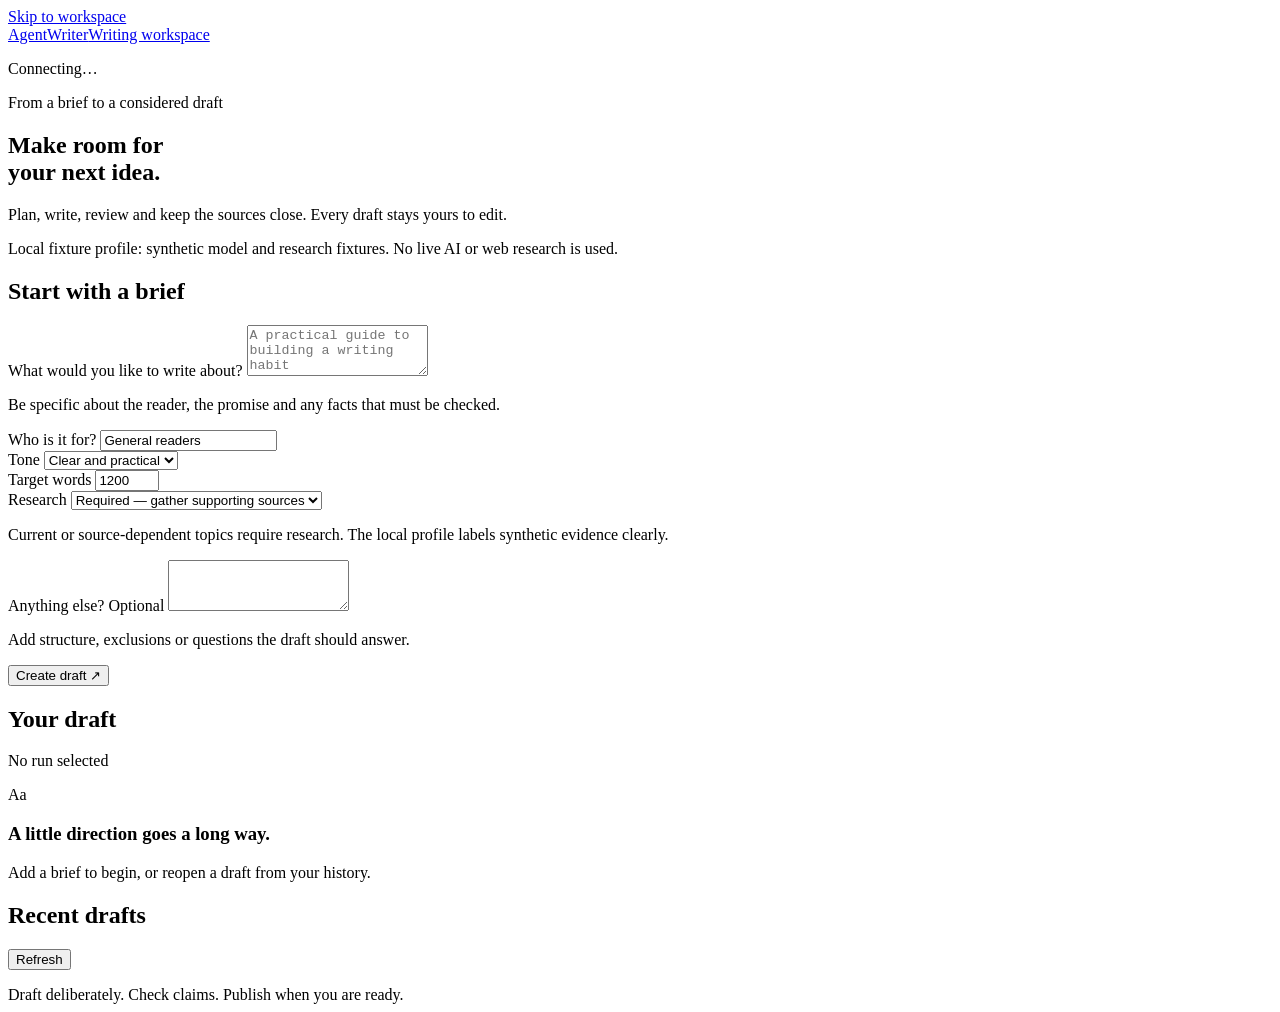
==== src/agentwriter/web/index.html @ d8dcf117 "Complete browser acceptance and container lifecycle" ====
<!doctype html>
<html lang="en">
<head>
  <meta charset="utf-8">
  <meta name="viewport" content="width=device-width,initial-scale=1">
  <meta name="color-scheme" content="light">
  <meta name="description" content="AgentWriter turns a brief into a source-aware draft with durable progress, transparent evidence and human review.">
  <title>AgentWriter — your writing workspace</title>
  <link rel="stylesheet" href="/assets/styles.css">
  <script type="module" src="/assets/app.js"></script>
</head>
<body>
  <a class="skip" href="#main">Skip to workspace</a>
  <header>
    <a class="brand" href="/">AgentWriter<span>Writing workspace</span></a>
    <p id="connection" class="label" role="status" aria-live="polite">Connecting…</p>
  </header>
  <main id="main" tabindex="-1">
    <section class="intro" aria-labelledby="page-title">
      <p class="eyebrow">From a brief to a considered draft</p>
      <h1 id="page-title">Make room for<br>your next idea.</h1>
      <p>Plan, write, review and keep the sources close. Every draft stays yours to edit.</p>
    </section>
    <p id="notice" class="notice">Local fixture profile: synthetic model and research fixtures. No live AI or web research is used.</p>
    <p id="error" class="error" role="alert" tabindex="-1" hidden></p>
    <p id="live" class="visually-hidden" role="status" aria-live="polite"></p>

    <div class="workspace">
      <section class="brief panel" aria-labelledby="brief-title">
        <h2 id="brief-title">Start with a brief</h2>
        <form id="brief-form" novalidate>
          <div class="field">
            <label for="topic">What would you like to write about?</label>
            <textarea id="topic" name="topic" required maxlength="500" rows="3" aria-describedby="topic-help" placeholder="A practical guide to building a writing habit"></textarea>
            <p id="topic-help" class="help">Be specific about the reader, the promise and any facts that must be checked.</p>
          </div>
          <div class="field">
            <label for="audience">Who is it for?</label>
            <input id="audience" name="audience" maxlength="240" value="General readers" required autocomplete="off">
          </div>
          <div class="fields">
            <div class="field">
              <label for="tone">Tone</label>
              <select id="tone" name="tone">
                <option value="clear">Clear and practical</option>
                <option value="conversational">Conversational</option>
                <option value="formal">Formal</option>
              </select>
            </div>
            <div class="field">
              <label for="target_words">Target words</label>
              <input id="target_words" name="target_words" type="number" min="500" max="3000" step="100" value="1200" required inputmode="numeric">
            </div>
          </div>
          <div class="field">
            <label for="research_mode">Research</label>
            <select id="research_mode" name="research_mode" aria-describedby="research-help">
              <option value="required">Required — gather supporting sources</option>
              <option value="auto">Automatic — follow the brief</option>
              <option value="off">Off — creative or general drafts only</option>
            </select>
            <p id="research-help" class="help">Current or source-dependent topics require research. The local profile labels synthetic evidence clearly.</p>
            <p id="research-warning" class="field-warning" role="status" aria-live="polite" hidden></p>
          </div>
          <div class="field">
            <label for="instructions">Anything else? <span class="muted">Optional</span></label>
            <textarea id="instructions" name="instructions" rows="3" maxlength="4000" aria-describedby="instructions-help"></textarea>
            <p id="instructions-help" class="help">Add structure, exclusions or questions the draft should answer.</p>
          </div>
          <button id="submit" type="submit">Create draft <span aria-hidden="true">↗</span></button>
        </form>
      </section>

      <section class="draft panel" aria-labelledby="draft-title">
        <div class="section-head">
          <h2 id="draft-title" tabindex="-1">Your draft</h2>
          <p id="state" class="label">No run selected</p>
        </div>
        <div id="empty" class="empty">
          <span aria-hidden="true">Aa</span>
          <h3>A little direction goes a long way.</h3>
          <p>Add a brief to begin, or reopen a draft from your history.</p>
        </div>
        <div id="run-view" hidden>
          <p id="progress" class="progress" role="status" aria-live="polite"></p>
          <p id="run-note" class="help">Your run continues even if you close this page. Reopen it from Recent drafts.</p>
          <div class="actions">
            <button id="cancel" type="button" class="secondary">Cancel run</button>
            <button id="delete" type="button" class="secondary danger">Delete run</button>
          </div>

          <section id="limitations-panel" aria-labelledby="limitations-title" hidden>
            <h3 id="limitations-title">Research limitations</h3>
            <ul id="limitations" class="warnings"></ul>
          </section>

          <section id="review-panel" aria-labelledby="review-title" hidden>
            <h3 id="review-title">Review</h3>
            <p id="review-status" class="notice" tabindex="-1"></p>
            <ul id="issues" class="issues"></ul>
            <h4>Claim support</h4>
            <p class="help">These are deterministic support signals, not a truth verdict. Check the cited evidence before publishing.</p>
            <ul id="claims" class="claims"></ul>
          </section>

          <div id="article-view" hidden>
            <div class="tabs" role="tablist" aria-label="Article view">
              <button id="preview-tab" type="button" role="tab" class="secondary" aria-selected="true" aria-controls="preview-panel" tabindex="0">Preview</button>
              <button id="edit-tab" type="button" role="tab" class="secondary" aria-selected="false" aria-controls="edit-panel" tabindex="-1">Edit Markdown</button>
            </div>
            <div id="preview-panel" role="tabpanel" aria-labelledby="preview-tab">
              <article id="preview" class="article" aria-label="Rendered article preview"></article>
            </div>
            <div id="edit-panel" role="tabpanel" aria-labelledby="edit-tab" hidden>
              <label for="editor" id="editor-label">Article Markdown</label>
              <textarea id="editor" rows="22" maxlength="200000" spellcheck="true" aria-describedby="editor-help"></textarea>
              <p id="editor-help" class="help">Markdown is stored as written. Raw HTML and unsafe links are not rendered.</p>
              <p id="editor-count" class="help" aria-live="polite"></p>
            </div>
            <div id="conflict" class="conflict" role="alert" hidden>
              <p id="conflict-message"></p>
              <div class="actions">
                <button id="conflict-reload" type="button" class="secondary">Reload latest draft</button>
                <button id="conflict-save" type="button">Save my text on the latest draft</button>
                <button id="conflict-copy" type="button" class="secondary">Copy my text</button>
              </div>
            </div>
            <div class="actions">
              <button id="save" type="button" hidden>Save new revision</button>
              <a id="download" class="button secondary" download>Download Markdown</a>
            </div>
            <div class="revision-row">
              <label for="revision">Revision</label>
              <select id="revision"></select>
              <p id="hash" class="hash"></p>
            </div>
            <p class="help">Downloads are immutable. Human edits are marked unassessed and never inherit an earlier approval.</p>
          </div>

          <details id="evidence">
            <summary>Sources and evidence</summary>
            <ul id="sources"></ul>
          </details>
        </div>
      </section>
    </div>

    <section class="history panel" aria-labelledby="history-title">
      <div class="section-head">
        <h2 id="history-title">Recent drafts</h2>
        <button id="refresh" class="secondary" type="button">Refresh</button>
      </div>
      <ul id="history"></ul>
      <button id="more" type="button" class="secondary" hidden>Load more</button>
    </section>
  </main>
  <footer>Draft deliberately. Check claims. Publish when you are ready.</footer>
</body>
</html>
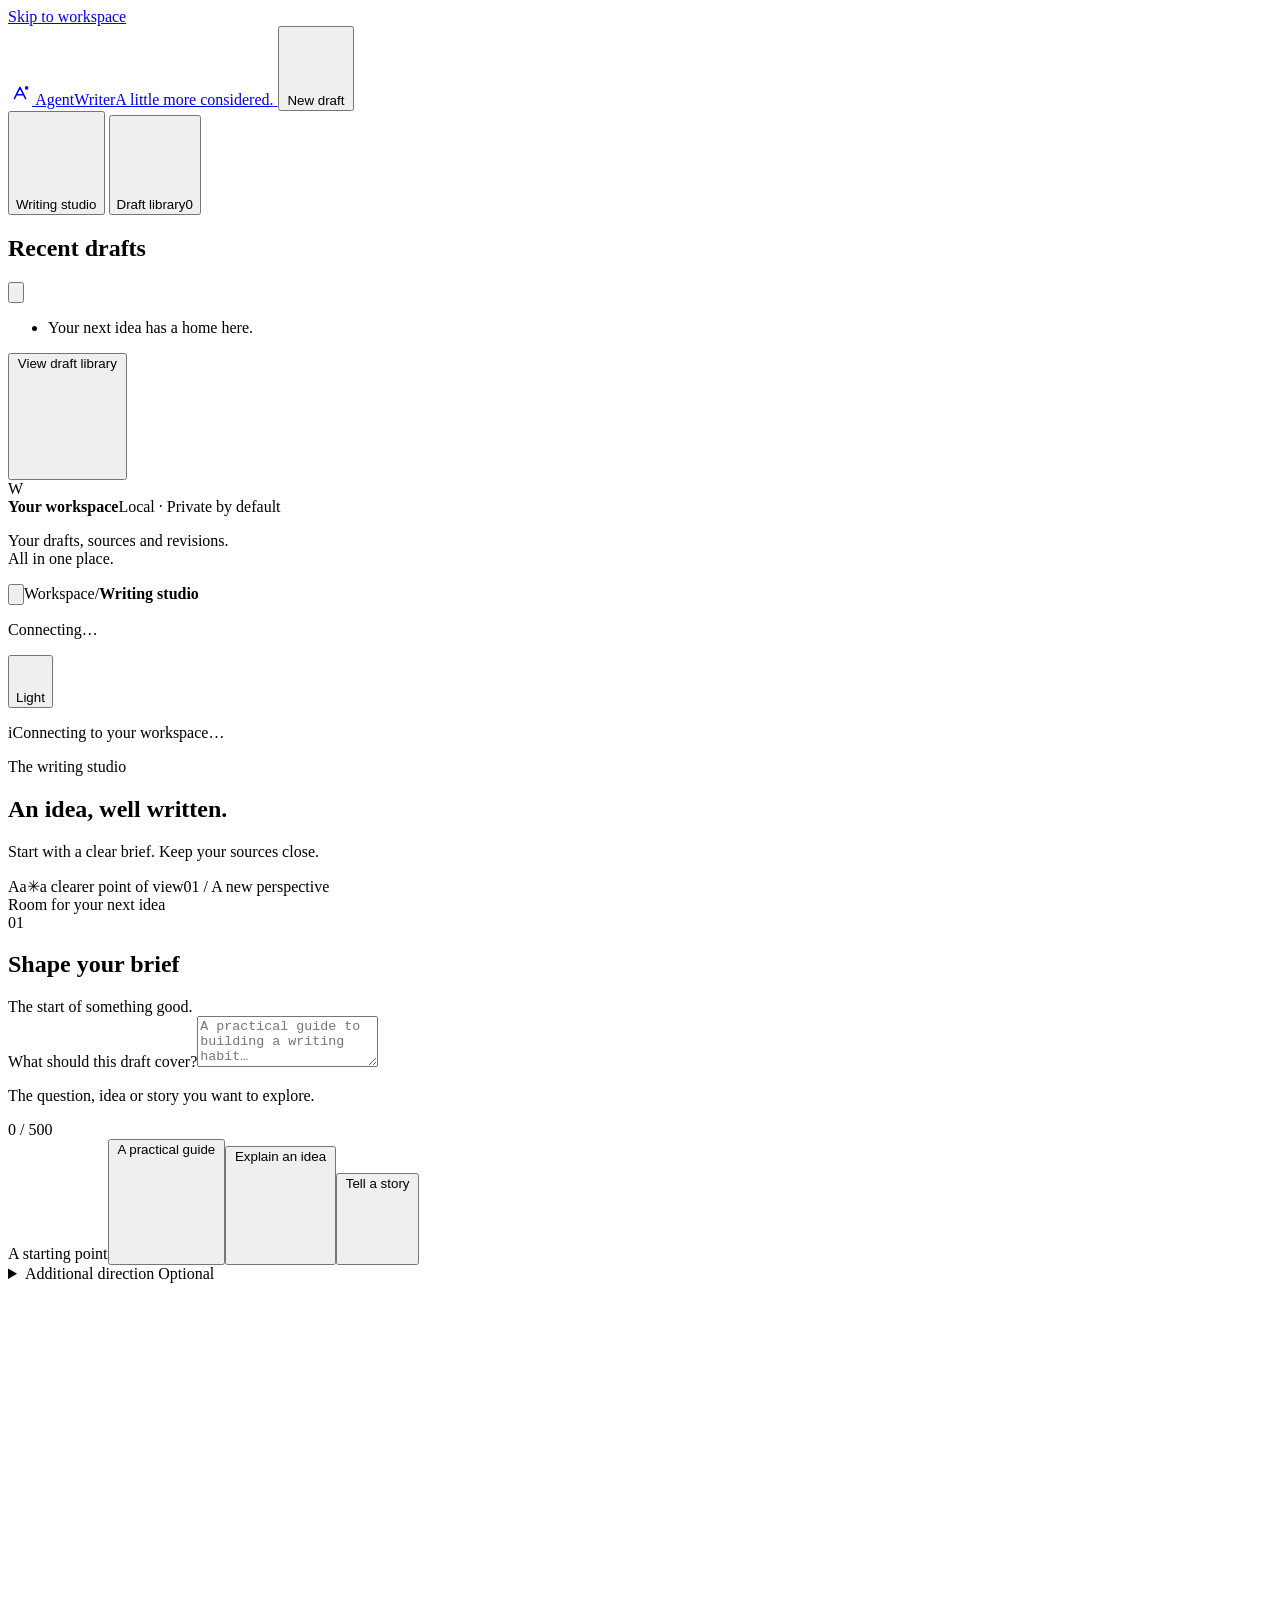
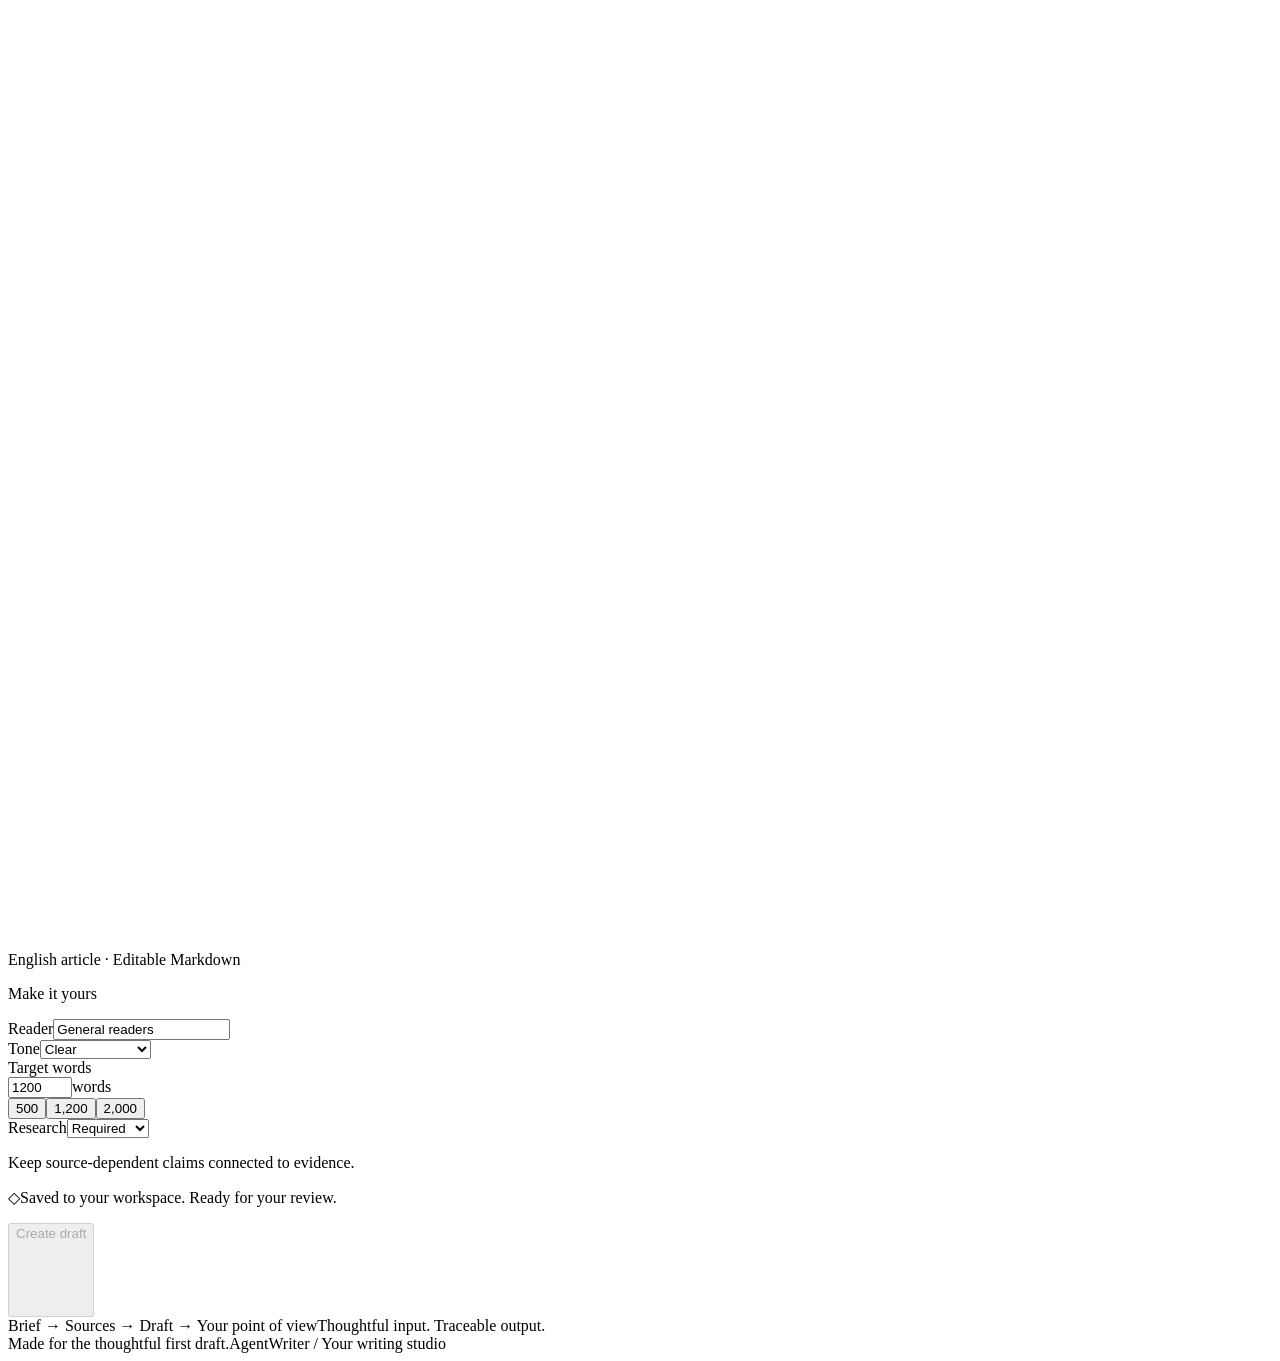
==== commit 595901f7: "Redesign the writing studio" ====
--- a/src/agentwriter/web/index.html
+++ b/src/agentwriter/web/index.html
@@ -1,159 +1,121 @@
 <!doctype html>
-<html lang="en">
+<html lang="en" data-theme="light">
 <head>
   <meta charset="utf-8">
   <meta name="viewport" content="width=device-width,initial-scale=1">
-  <meta name="color-scheme" content="light">
-  <meta name="description" content="AgentWriter turns a brief into a source-aware draft with durable progress, transparent evidence and human review.">
-  <title>AgentWriter — your writing workspace</title>
+  <meta name="color-scheme" content="light dark">
+  <meta name="theme-color" content="#f5f6fa">
+  <meta name="description" content="A focused writing studio for thoughtful briefs, traceable sources and drafts worth reviewing.">
+  <title>AgentWriter — Writing studio</title>
+  <link rel="icon" type="image/svg+xml" href="/assets/favicon.svg">
+  <link rel="preload" href="/assets/fonts/Manrope-Variable.ttf" as="font" type="font/ttf" crossorigin>
   <link rel="stylesheet" href="/assets/styles.css">
   <script type="module" src="/assets/app.js"></script>
 </head>
-<body>
+<body data-workspace="compose">
   <a class="skip" href="#main">Skip to workspace</a>
-  <header>
-    <a class="brand" href="/">AgentWriter<span>Writing workspace</span></a>
-    <p id="connection" class="label" role="status" aria-live="polite">Connecting…</p>
-  </header>
-  <main id="main" tabindex="-1">
-    <section class="intro" aria-labelledby="page-title">
-      <p class="eyebrow">From a brief to a considered draft</p>
-      <h1 id="page-title">Make room for<br>your next idea.</h1>
-      <p>Plan, write, review and keep the sources close. Every draft stays yours to edit.</p>
-    </section>
-    <p id="notice" class="notice">Local fixture profile: synthetic model and research fixtures. No live AI or web research is used.</p>
-    <p id="error" class="error" role="alert" tabindex="-1" hidden></p>
-    <p id="live" class="visually-hidden" role="status" aria-live="polite"></p>
+  <div class="app">
+    <aside id="sidebar" class="sidebar" aria-label="Workspace navigation">
+      <a class="brand" href="/" aria-label="AgentWriter home">
+        <span class="brand-mark" aria-hidden="true"><svg viewBox="0 0 32 32" width="24" height="24" focusable="false"><path d="M8.5 23.5 16 8.5l7.5 15M12.5 18.2h7" stroke="currentColor" stroke-width="2" fill="none" stroke-linecap="round" stroke-linejoin="round"></path><circle cx="24.8" cy="9.2" r="2.4" fill="currentColor"></circle></svg></span>
+        <span>AgentWriter<span class="brand-caption">A little more considered.</span></span>
+      </a>
+      <button id="new-draft" type="button" class="new-draft"><svg class="icon" viewBox="0 0 24 24" aria-hidden="true" focusable="false"><use href="/assets/icons.svg#plus"></use></svg> New draft</button>
+      <nav class="primary-nav" aria-label="Main navigation">
+        <button id="nav-studio" class="nav-item" type="button" aria-current="page"><svg class="icon nav-symbol" viewBox="0 0 24 24" aria-hidden="true" focusable="false"><use href="/assets/icons.svg#studio"></use></svg>Writing studio<span class="nav-dot" aria-hidden="true"></span></button>
+        <button id="nav-library" class="nav-item" type="button"><svg class="icon nav-symbol" viewBox="0 0 24 24" aria-hidden="true" focusable="false"><use href="/assets/icons.svg#document"></use></svg>Draft library<span id="library-count" class="nav-count">0</span></button>
+      </nav>
+      <div class="sidebar-divider"></div>
+      <section class="recent-section" aria-labelledby="history-title">
+        <div class="sidebar-heading"><h2 id="history-title">Recent drafts</h2><button id="refresh" type="button" class="icon-button" aria-label="Refresh drafts"><svg class="icon" viewBox="0 0 24 24" aria-hidden="true" focusable="false"><use href="/assets/icons.svg#refresh"></use></svg></button></div>
+        <ul id="history" class="history-list"><li class="history-placeholder">Your next idea has a home here.</li></ul>
+        <button id="view-library" class="text-button sidebar-link" type="button">View draft library <svg class="icon" viewBox="0 0 24 24" aria-hidden="true" focusable="false"><use href="/assets/icons.svg#arrow-up"></use></svg></button>
+      </section>
+      <div class="sidebar-bottom">
+        <div class="workspace-account"><span class="workspace-avatar" aria-hidden="true">W</span><div><strong>Your workspace</strong><span>Local · Private by default</span></div><span class="account-dot" aria-hidden="true"></span></div>
+        <p>Your drafts, sources and revisions.<br>All in one place.</p>
+      </div>
+    </aside>
 
-    <div class="workspace">
-      <section class="brief panel" aria-labelledby="brief-title">
-        <h2 id="brief-title">Start with a brief</h2>
-        <form id="brief-form" novalidate>
-          <div class="field">
-            <label for="topic">What would you like to write about?</label>
-            <textarea id="topic" name="topic" required maxlength="500" rows="3" aria-describedby="topic-help" placeholder="A practical guide to building a writing habit"></textarea>
-            <p id="topic-help" class="help">Be specific about the reader, the promise and any facts that must be checked.</p>
+    <div class="app-stage">
+      <header class="app-bar">
+        <div class="breadcrumb"><button id="menu-toggle" class="icon-button menu-toggle" type="button" aria-label="Open navigation" aria-expanded="false" aria-controls="sidebar"><svg class="icon" viewBox="0 0 24 24" aria-hidden="true" focusable="false"><use href="/assets/icons.svg#menu"></use></svg></button><span class="breadcrumb-root">Workspace</span><span class="breadcrumb-divider" aria-hidden="true">/</span><strong id="workspace-label">Writing studio</strong></div>
+        <div class="topbar-actions"><p id="connection" class="connection" role="status" aria-live="polite">Connecting…</p><button id="theme-toggle" type="button" class="theme-toggle" aria-pressed="false" aria-label="Switch colour theme"><svg class="icon" viewBox="0 0 24 24" aria-hidden="true" focusable="false"><use href="/assets/icons.svg#theme"></use></svg><span id="theme-label">Light</span></button></div>
+      </header>
+      <main id="main" class="page" tabindex="-1">
+        <div class="workspace-message"><p id="notice" class="notice" role="status"><span id="notice-icon" class="notice-icon" aria-hidden="true">i</span><span id="notice-text">Connecting to your workspace…</span></p><p id="error" class="error" role="alert" tabindex="-1" hidden></p><p id="live" class="visually-hidden" role="status" aria-live="polite"></p></div>
+
+        <section id="composer-view" class="composer-view" aria-labelledby="page-title">
+          <div id="empty" class="studio-intro">
+            <div><p class="eyebrow"><span class="eyebrow-line" aria-hidden="true"></span>The writing studio</p><h1 id="page-title">An idea, <span>well written.</span></h1><p class="intro-copy">Start with a clear brief. Keep your sources close.</p></div>
+            <div class="paper-scene" aria-hidden="true"><div class="paper paper-back"></div><div class="paper paper-front"><span class="paper-wordmark">Aa<span>✳</span></span><span class="paper-rule long"></span><span class="paper-rule"></span><span class="paper-rule medium"></span><span class="paper-note">a clearer point of view</span><span class="paper-rule long"></span><span class="paper-rule medium"></span><span class="paper-page">01 / A new perspective</span></div><span class="scene-label"><span></span>Room for your next idea</span></div>
           </div>
-          <div class="field">
-            <label for="audience">Who is it for?</label>
-            <input id="audience" name="audience" maxlength="240" value="General readers" required autocomplete="off">
-          </div>
-          <div class="fields">
-            <div class="field">
-              <label for="tone">Tone</label>
-              <select id="tone" name="tone">
-                <option value="clear">Clear and practical</option>
-                <option value="conversational">Conversational</option>
-                <option value="formal">Formal</option>
-              </select>
+          <form id="brief-form" class="brief-sheet" novalidate>
+            <div class="sheet-heading"><div><span class="section-number">01</span><h2 id="brief-title">Shape your brief</h2></div><span class="sheet-caption">The start of something good.</span></div>
+            <div class="brief-grid">
+              <div class="brief-content">
+                <div class="field topic-field"><label for="topic">What should this draft cover?</label><textarea id="topic" name="topic" required maxlength="500" rows="3" aria-describedby="topic-help" placeholder="A practical guide to building a writing habit…"></textarea><div class="field-meta"><p id="topic-help" class="help">The question, idea or story you want to explore.</p><span id="topic-count">0 / 500</span></div></div>
+                <div class="prompt-suggestions"><span>A starting point</span><button type="button" data-brief="A practical guide to building a writing habit">A practical guide <svg class="icon" viewBox="0 0 24 24" aria-hidden="true" focusable="false"><use href="/assets/icons.svg#arrow-up"></use></svg></button><button type="button" data-brief="How forests grow">Explain an idea <svg class="icon" viewBox="0 0 24 24" aria-hidden="true" focusable="false"><use href="/assets/icons.svg#arrow-up"></use></svg></button><button type="button" data-brief="Write a short story about a dragon">Tell a story <svg class="icon" viewBox="0 0 24 24" aria-hidden="true" focusable="false"><use href="/assets/icons.svg#arrow-up"></use></svg></button></div>
+                <details id="brief-extra" class="brief-extra"><summary>Additional direction <span class="optional">Optional</span></summary><div class="field instructions-field"><label for="instructions">Anything else?</label><textarea id="instructions" name="instructions" rows="3" maxlength="4000" aria-describedby="instructions-help" placeholder="An angle to take, a question to answer, something to leave out…"></textarea><p id="instructions-help" class="help">A few thoughtful details make a more useful draft.</p></div></details>
+                <div class="brief-output"><svg class="icon document-symbol" viewBox="0 0 24 24" aria-hidden="true" focusable="false"><use href="/assets/icons.svg#document"></use></svg><span>English article <span aria-hidden="true">·</span> Editable Markdown</span></div>
+              </div>
+              <aside class="brief-settings" aria-label="Draft preferences"><p class="settings-title">Make it yours</p>
+                <div class="field"><label for="audience">Reader</label><input id="audience" name="audience" maxlength="240" value="General readers" required autocomplete="off"></div>
+                <div class="field"><label for="tone">Tone</label><span class="select-wrap"><select id="tone" name="tone"><option value="clear">Clear</option><option value="conversational">Conversational</option><option value="formal">Formal</option></select></span></div>
+                <div class="field"><label for="target_words">Target words</label><div class="word-input"><input id="target_words" name="target_words" type="number" min="500" max="3000" step="100" value="1200" required inputmode="numeric"><span>words</span></div><div class="word-presets" aria-label="Quick word targets"><button type="button" data-words="500" aria-pressed="false">500</button><button type="button" data-words="1200" aria-pressed="true">1,200</button><button type="button" data-words="2000" aria-pressed="false">2,000</button></div></div>
+                <div class="field"><label for="research_mode">Research</label><span class="select-wrap"><select id="research_mode" name="research_mode" aria-describedby="research-help"><option value="required">Required</option><option value="auto">Automatic</option><option value="off">Off</option></select></span><p id="research-help" class="help">Keep source-dependent claims connected to evidence.</p><p id="research-warning" class="field-warning" role="status" aria-live="polite" hidden></p></div>
+              </aside>
             </div>
-            <div class="field">
-              <label for="target_words">Target words</label>
-              <input id="target_words" name="target_words" type="number" min="500" max="3000" step="100" value="1200" required inputmode="numeric">
+            <div class="composer-footer"><p><span class="small-lock" aria-hidden="true">◇</span>Saved to your workspace. Ready for your review.</p><button id="submit" type="submit" class="primary-button" disabled><span id="submit-label">Create draft</span><svg class="icon" viewBox="0 0 24 24" aria-hidden="true" focusable="false"><use href="/assets/icons.svg#arrow-up"></use></svg></button></div>
+          </form>
+          <div class="studio-footnote"><span>Brief <span aria-hidden="true">→</span> Sources <span aria-hidden="true">→</span> Draft <span aria-hidden="true">→</span> Your point of view</span><span>Thoughtful input. Traceable output.</span></div>
+        </section>
+
+        <section id="library-view" class="library-view" aria-labelledby="library-title" hidden>
+          <div class="view-heading"><div><p class="eyebrow">Your body of work</p><h1 id="library-title">The draft library.</h1><p class="intro-copy">Pick up a thought right where you left it.</p></div><button id="library-new" class="primary-button" type="button">New draft <svg class="icon" viewBox="0 0 24 24" aria-hidden="true" focusable="false"><use href="/assets/icons.svg#plus"></use></svg></button></div>
+          <div class="library-toolbar"><div class="library-search"><span aria-hidden="true"><svg class="icon" viewBox="0 0 24 24" aria-hidden="true" focusable="false"><use href="/assets/icons.svg#search"></use></svg></span><label for="draft-search" class="visually-hidden">Search recent drafts</label><input id="draft-search" type="search" placeholder="Search recent drafts…" autocomplete="off"><kbd>Ctrl K</kbd></div><label class="visually-hidden" for="draft-filter">Filter drafts by status</label><select id="draft-filter"><option value="all">All statuses</option><option value="needs_review">Needs review</option><option value="succeeded">Generated</option><option value="running">In progress</option><option value="failed">Could not finish</option><option value="cancelled">Cancelled</option></select></div>
+          <p id="library-summary" class="library-summary" role="status"></p><ul id="library-list" class="library-list"></ul><button id="more" type="button" class="secondary library-more" hidden>Load more drafts</button>
+        </section>
+
+        <section id="draft-view" class="draft-view" aria-labelledby="draft-title" hidden>
+          <div class="draft-heading"><div><button id="back-to-brief" class="text-button back-link" type="button"><svg class="icon" viewBox="0 0 24 24" aria-hidden="true" focusable="false"><use href="/assets/icons.svg#back"></use></svg> Back to studio</button><h1 id="draft-title" tabindex="-1">Your draft</h1><div class="draft-subheading"><p id="state" class="pill">No run selected</p><p id="progress" class="progress" role="status" aria-live="polite"></p></div></div><div class="draft-heading-actions"><button id="focus-toggle" type="button" class="secondary" aria-pressed="false">Focus mode</button><button id="cancel" type="button" class="secondary">Cancel run</button><button id="delete" type="button" class="icon-button danger" aria-label="Delete run"><svg class="icon" viewBox="0 0 24 24" aria-hidden="true" focusable="false"><use href="/assets/icons.svg#close"></use></svg></button></div></div>
+          <div id="run-view" hidden>
+            <ol id="pipeline" class="pipeline" aria-label="Writing stages"></ol>
+            <p id="run-note" class="run-note">Your run continues even if you close this page.</p>
+            <div class="draft-grid">
+              <div class="document-column">
+                <div id="draft-loading" class="draft-loading"><div class="loading-header"><span class="loading-dot"></span><span id="loading-title">Working on your draft</span></div><div class="skeleton-line title-line"></div><div class="skeleton-line"></div><div class="skeleton-line"></div><div class="skeleton-line short-line"></div><div class="skeleton-space"></div><div class="skeleton-line"></div><div class="skeleton-line"></div><div class="skeleton-line short-line"></div><p id="loading-note">Each step is saved as it happens. You can come back any time.</p><button id="retry-brief" type="button" class="secondary" hidden>Edit this brief</button></div>
+                <div id="article-view" class="article-shell" hidden>
+                  <div class="document-toolbar"><div class="tabs" role="tablist" aria-label="Article view"><button id="preview-tab" type="button" role="tab" class="tab" aria-selected="true" aria-controls="preview-panel" tabindex="0">Preview</button><button id="edit-tab" type="button" role="tab" class="tab" aria-selected="false" aria-controls="edit-panel" tabindex="-1">Edit Markdown</button></div><div class="document-tools"><span id="reading-stats" class="reading-stats"></span><a id="download" class="download-button" download>Download <span class="visually-hidden">Markdown</span><svg class="icon" viewBox="0 0 24 24" aria-hidden="true" focusable="false"><use href="/assets/icons.svg#download"></use></svg></a></div></div>
+                  <div id="preview-panel" role="tabpanel" aria-labelledby="preview-tab"><article id="preview" class="article" aria-label="Rendered article preview"></article></div>
+                  <div id="edit-panel" role="tabpanel" aria-labelledby="edit-tab" hidden><label for="editor" id="editor-label" class="editor-label">Article Markdown</label><textarea id="editor" rows="22" maxlength="200000" spellcheck="true" aria-describedby="editor-help"></textarea><div class="editor-foot"><p id="editor-help" class="help">Your words, preserved as Markdown.</p><p id="editor-count" class="help" aria-live="polite"></p></div></div>
+                  <div id="conflict" class="conflict" role="alert" hidden><p id="conflict-message"></p><div class="actions"><button id="conflict-reload" type="button" class="secondary">Reload latest draft</button><button id="conflict-save" type="button" class="primary-button">Save my text on the latest draft</button><button id="conflict-copy" type="button" class="secondary">Copy my text</button></div></div>
+                  <div class="save-row"><button id="save" type="button" class="primary-button" hidden>Save new revision</button><span class="document-note">A draft is a starting point. Your judgment is the final word.</span></div>
+                </div>
+              </div>
+              <aside id="inspector" class="inspector" aria-label="Draft evidence and review"><div class="inspector-heading"><span>Behind the draft</span><span class="section-number">02</span></div>
+                <section id="limitations-panel" aria-labelledby="limitations-title" class="inspector-section" hidden><h2 id="limitations-title">Research limitations</h2><ul id="limitations" class="warnings"></ul></section>
+                <section id="review-panel" aria-labelledby="review-title" class="inspector-section" hidden><h2 id="review-title">Editorial review</h2><p id="review-status" class="status-line" tabindex="-1"></p><details class="review-details" open><summary>Editorial findings <span id="issue-count" class="count-badge">0</span></summary><ul id="issues" class="issues"></ul></details><details class="review-details"><summary>Claim support <span id="claim-count" class="count-badge">0</span></summary><p class="help">Support signals, not a truth verdict. Check the evidence.</p><ul id="claims" class="claims"></ul></details></section>
+                <details id="evidence" class="inspector-section evidence-section" open><summary>Sources and evidence <span id="source-count" class="count-badge">0</span></summary><ul id="sources"></ul></details>
+                <section class="inspector-section version-section" aria-label="Revision history"><label for="revision">Saved revision</label><span class="select-wrap"><select id="revision"></select></span><div class="hash-row"><p id="hash" class="hash"></p><button id="copy-hash" class="icon-button" type="button" aria-label="Copy revision hash"><svg class="icon" viewBox="0 0 24 24" aria-hidden="true" focusable="false"><use href="/assets/icons.svg#copy"></use></svg></button></div><p class="help">Downloads match this exact revision. Your edits remain unassessed.</p></section>
+              </aside>
             </div>
           </div>
-          <div class="field">
-            <label for="research_mode">Research</label>
-            <select id="research_mode" name="research_mode" aria-describedby="research-help">
-              <option value="required">Required — gather supporting sources</option>
-              <option value="auto">Automatic — follow the brief</option>
-              <option value="off">Off — creative or general drafts only</option>
-            </select>
-            <p id="research-help" class="help">Current or source-dependent topics require research. The local profile labels synthetic evidence clearly.</p>
-            <p id="research-warning" class="field-warning" role="status" aria-live="polite" hidden></p>
-          </div>
-          <div class="field">
-            <label for="instructions">Anything else? <span class="muted">Optional</span></label>
-            <textarea id="instructions" name="instructions" rows="3" maxlength="4000" aria-describedby="instructions-help"></textarea>
-            <p id="instructions-help" class="help">Add structure, exclusions or questions the draft should answer.</p>
-          </div>
-          <button id="submit" type="submit">Create draft <span aria-hidden="true">↗</span></button>
-        </form>
-      </section>
-
-      <section class="draft panel" aria-labelledby="draft-title">
-        <div class="section-head">
-          <h2 id="draft-title" tabindex="-1">Your draft</h2>
-          <p id="state" class="label">No run selected</p>
-        </div>
-        <div id="empty" class="empty">
-          <span aria-hidden="true">Aa</span>
-          <h3>A little direction goes a long way.</h3>
-          <p>Add a brief to begin, or reopen a draft from your history.</p>
-        </div>
-        <div id="run-view" hidden>
-          <p id="progress" class="progress" role="status" aria-live="polite"></p>
-          <p id="run-note" class="help">Your run continues even if you close this page. Reopen it from Recent drafts.</p>
-          <div class="actions">
-            <button id="cancel" type="button" class="secondary">Cancel run</button>
-            <button id="delete" type="button" class="secondary danger">Delete run</button>
-          </div>
-
-          <section id="limitations-panel" aria-labelledby="limitations-title" hidden>
-            <h3 id="limitations-title">Research limitations</h3>
-            <ul id="limitations" class="warnings"></ul>
-          </section>
-
-          <section id="review-panel" aria-labelledby="review-title" hidden>
-            <h3 id="review-title">Review</h3>
-            <p id="review-status" class="notice" tabindex="-1"></p>
-            <ul id="issues" class="issues"></ul>
-            <h4>Claim support</h4>
-            <p class="help">These are deterministic support signals, not a truth verdict. Check the cited evidence before publishing.</p>
-            <ul id="claims" class="claims"></ul>
-          </section>
-
-          <div id="article-view" hidden>
-            <div class="tabs" role="tablist" aria-label="Article view">
-              <button id="preview-tab" type="button" role="tab" class="secondary" aria-selected="true" aria-controls="preview-panel" tabindex="0">Preview</button>
-              <button id="edit-tab" type="button" role="tab" class="secondary" aria-selected="false" aria-controls="edit-panel" tabindex="-1">Edit Markdown</button>
-            </div>
-            <div id="preview-panel" role="tabpanel" aria-labelledby="preview-tab">
-              <article id="preview" class="article" aria-label="Rendered article preview"></article>
-            </div>
-            <div id="edit-panel" role="tabpanel" aria-labelledby="edit-tab" hidden>
-              <label for="editor" id="editor-label">Article Markdown</label>
-              <textarea id="editor" rows="22" maxlength="200000" spellcheck="true" aria-describedby="editor-help"></textarea>
-              <p id="editor-help" class="help">Markdown is stored as written. Raw HTML and unsafe links are not rendered.</p>
-              <p id="editor-count" class="help" aria-live="polite"></p>
-            </div>
-            <div id="conflict" class="conflict" role="alert" hidden>
-              <p id="conflict-message"></p>
-              <div class="actions">
-                <button id="conflict-reload" type="button" class="secondary">Reload latest draft</button>
-                <button id="conflict-save" type="button">Save my text on the latest draft</button>
-                <button id="conflict-copy" type="button" class="secondary">Copy my text</button>
-              </div>
-            </div>
-            <div class="actions">
-              <button id="save" type="button" hidden>Save new revision</button>
-              <a id="download" class="button secondary" download>Download Markdown</a>
-            </div>
-            <div class="revision-row">
-              <label for="revision">Revision</label>
-              <select id="revision"></select>
-              <p id="hash" class="hash"></p>
-            </div>
-            <p class="help">Downloads are immutable. Human edits are marked unassessed and never inherit an earlier approval.</p>
-          </div>
-
-          <details id="evidence">
-            <summary>Sources and evidence</summary>
-            <ul id="sources"></ul>
-          </details>
-        </div>
-      </section>
+        </section>
+      </main>
+      <footer class="site-footer"><span>Made for the thoughtful first draft.</span><span>AgentWriter <span aria-hidden="true">/</span> Your writing studio</span></footer>
     </div>
-
-    <section class="history panel" aria-labelledby="history-title">
-      <div class="section-head">
-        <h2 id="history-title">Recent drafts</h2>
-        <button id="refresh" class="secondary" type="button">Refresh</button>
+  </div>
+  <dialog id="leave-dialog" class="leave-dialog" aria-labelledby="leave-title" aria-describedby="leave-description">
+    <form method="dialog">
+      <span class="eyebrow">Unsaved changes</span>
+      <h2 id="leave-title">Keep working on this edit?</h2>
+      <p id="leave-description">Your latest changes have not been saved. Leaving this edit keeps the last saved revision and discards your unsaved text.</p>
+      <div class="dialog-actions">
+        <button type="submit" value="stay" class="primary-button" autofocus>Keep editing</button>
+        <button type="submit" value="leave" class="secondary">Leave without saving</button>
       </div>
-      <ul id="history"></ul>
-      <button id="more" type="button" class="secondary" hidden>Load more</button>
-    </section>
-  </main>
-  <footer>Draft deliberately. Check claims. Publish when you are ready.</footer>
+    </form>
+  </dialog>
 </body>
 </html>
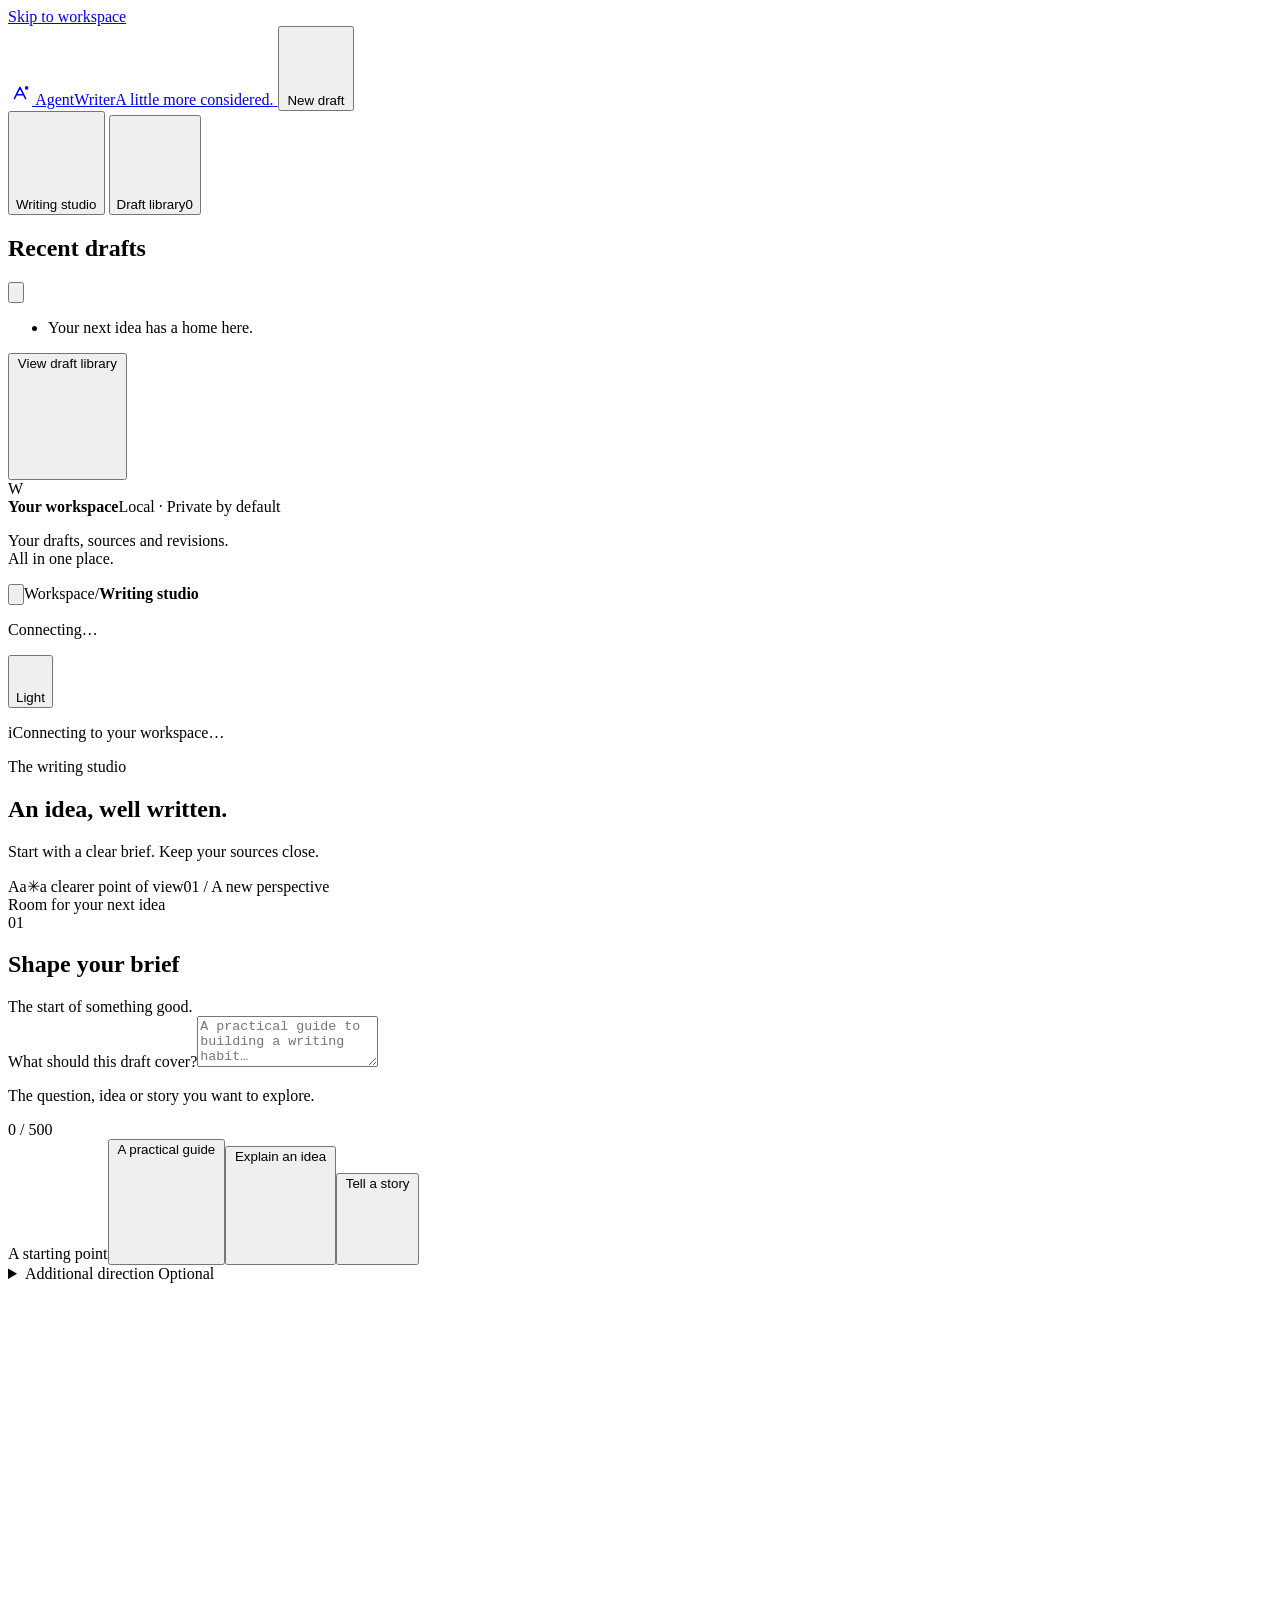
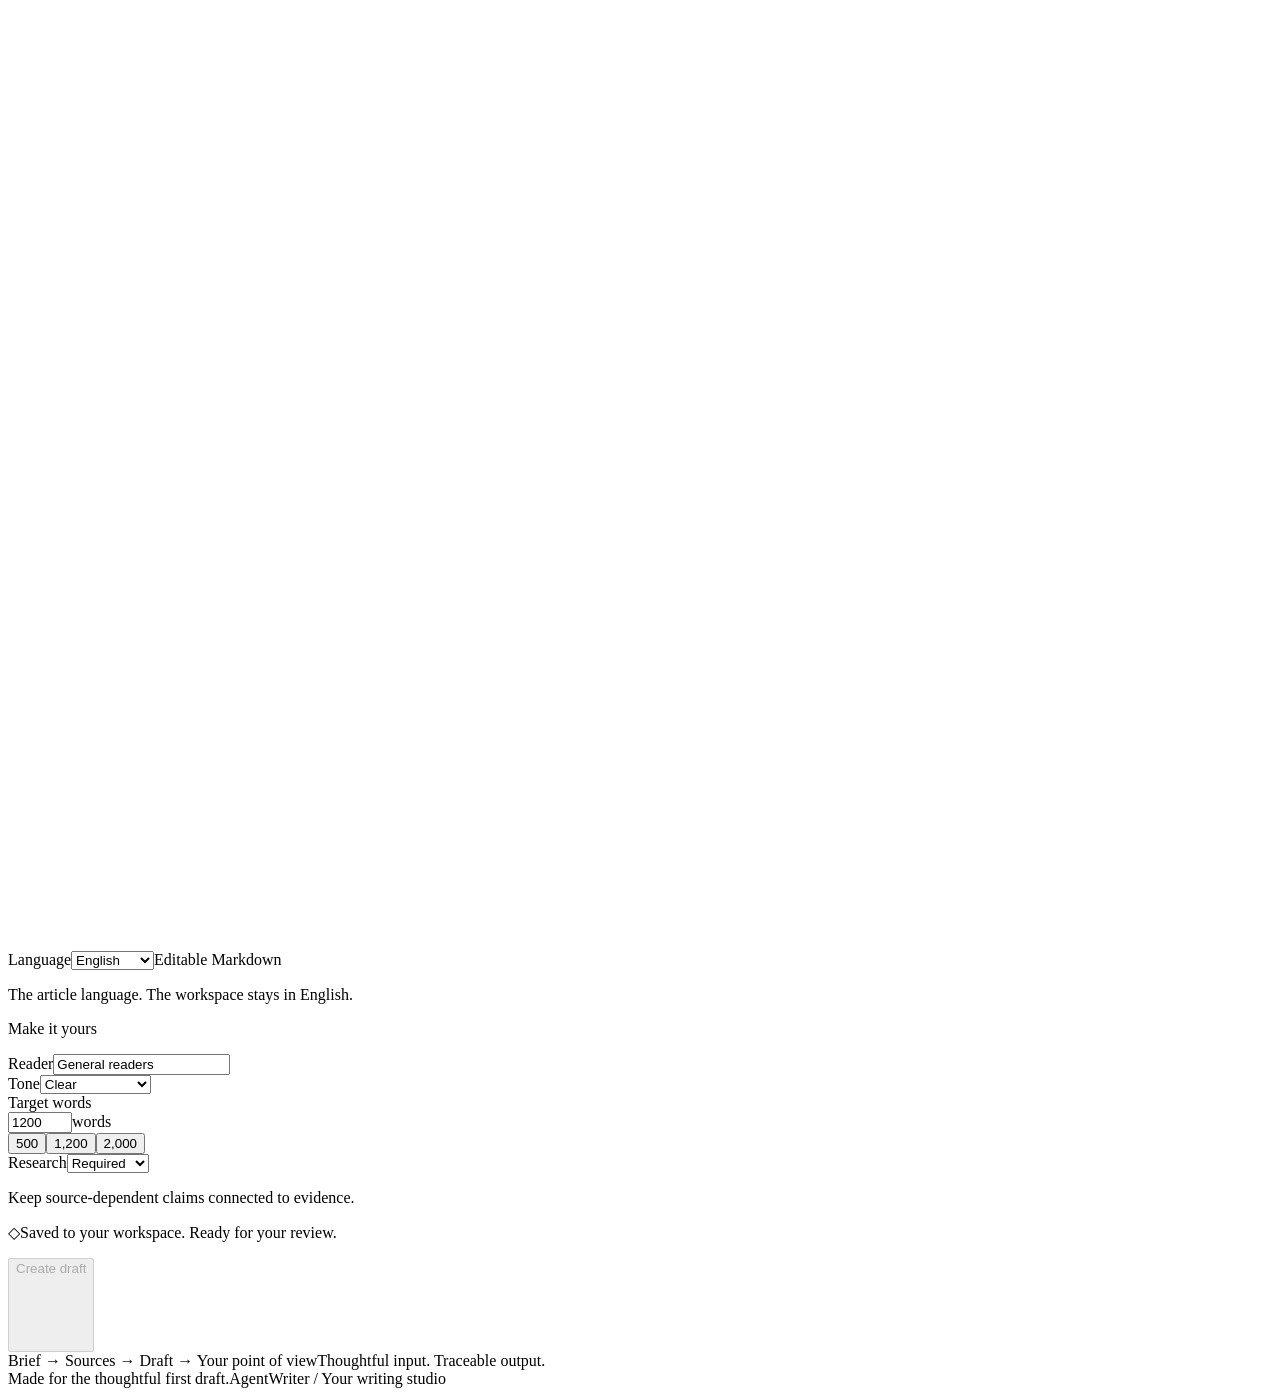
==== commit 5131dee1: "Add five-language article generation" ====
--- a/src/agentwriter/web/index.html
+++ b/src/agentwriter/web/index.html
@@ -57,7 +57,7 @@
                 <div class="field topic-field"><label for="topic">What should this draft cover?</label><textarea id="topic" name="topic" required maxlength="500" rows="3" aria-describedby="topic-help" placeholder="A practical guide to building a writing habit…"></textarea><div class="field-meta"><p id="topic-help" class="help">The question, idea or story you want to explore.</p><span id="topic-count">0 / 500</span></div></div>
                 <div class="prompt-suggestions"><span>A starting point</span><button type="button" data-brief="A practical guide to building a writing habit">A practical guide <svg class="icon" viewBox="0 0 24 24" aria-hidden="true" focusable="false"><use href="/assets/icons.svg#arrow-up"></use></svg></button><button type="button" data-brief="How forests grow">Explain an idea <svg class="icon" viewBox="0 0 24 24" aria-hidden="true" focusable="false"><use href="/assets/icons.svg#arrow-up"></use></svg></button><button type="button" data-brief="Write a short story about a dragon">Tell a story <svg class="icon" viewBox="0 0 24 24" aria-hidden="true" focusable="false"><use href="/assets/icons.svg#arrow-up"></use></svg></button></div>
                 <details id="brief-extra" class="brief-extra"><summary>Additional direction <span class="optional">Optional</span></summary><div class="field instructions-field"><label for="instructions">Anything else?</label><textarea id="instructions" name="instructions" rows="3" maxlength="4000" aria-describedby="instructions-help" placeholder="An angle to take, a question to answer, something to leave out…"></textarea><p id="instructions-help" class="help">A few thoughtful details make a more useful draft.</p></div></details>
-                <div class="brief-output"><svg class="icon document-symbol" viewBox="0 0 24 24" aria-hidden="true" focusable="false"><use href="/assets/icons.svg#document"></use></svg><span>English article <span aria-hidden="true">·</span> Editable Markdown</span></div>
+                <div class="brief-output"><svg class="icon document-symbol" viewBox="0 0 24 24" aria-hidden="true" focusable="false"><use href="/assets/icons.svg#document"></use></svg><label for="language">Language</label><span class="select-wrap language-picker"><select id="language" name="language" aria-describedby="language-help"><option value="en" lang="en">English</option><option value="tr" lang="tr">Türkçe</option><option value="es" lang="es">Español</option><option value="pt" lang="pt">Português</option><option value="de" lang="de">Deutsch</option></select></span><span class="output-format">Editable Markdown</span></div><p id="language-help" class="visually-hidden">The article language. The workspace stays in English.</p>
               </div>
               <aside class="brief-settings" aria-label="Draft preferences"><p class="settings-title">Make it yours</p>
                 <div class="field"><label for="audience">Reader</label><input id="audience" name="audience" maxlength="240" value="General readers" required autocomplete="off"></div>
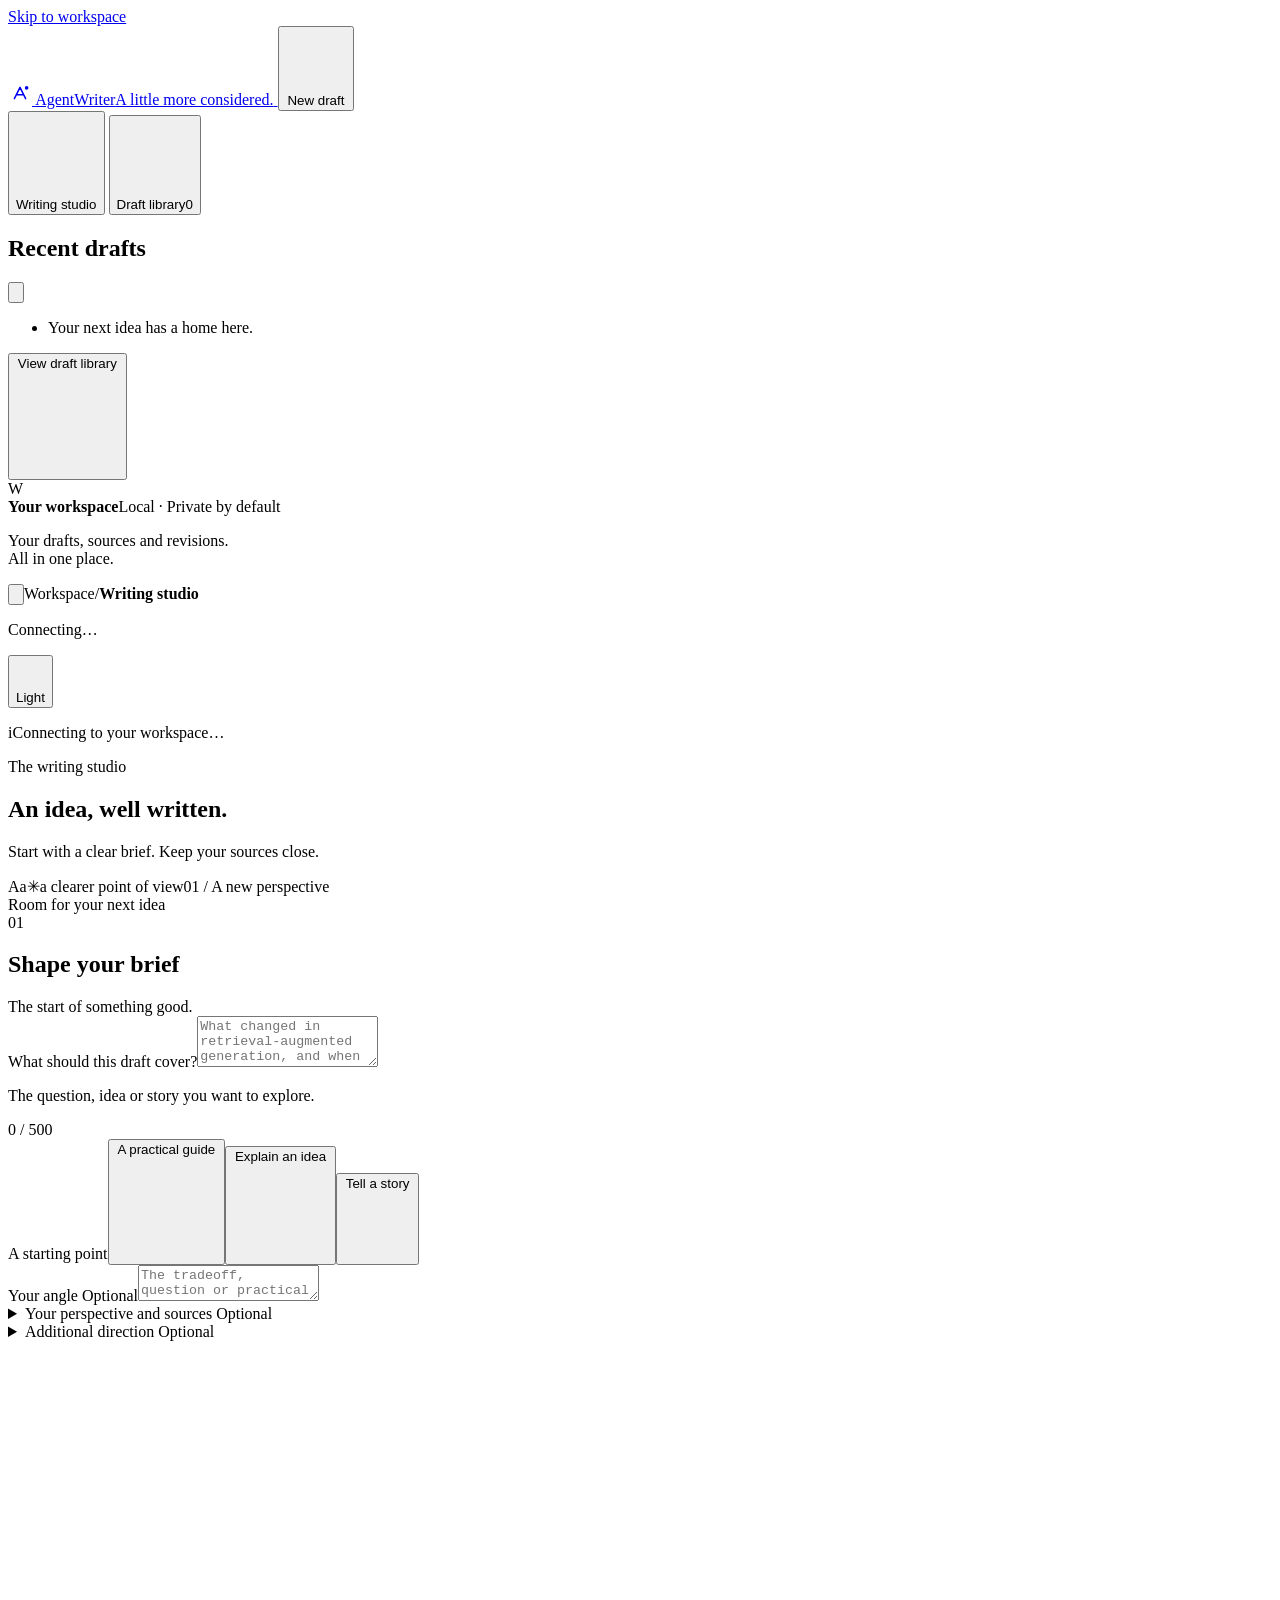
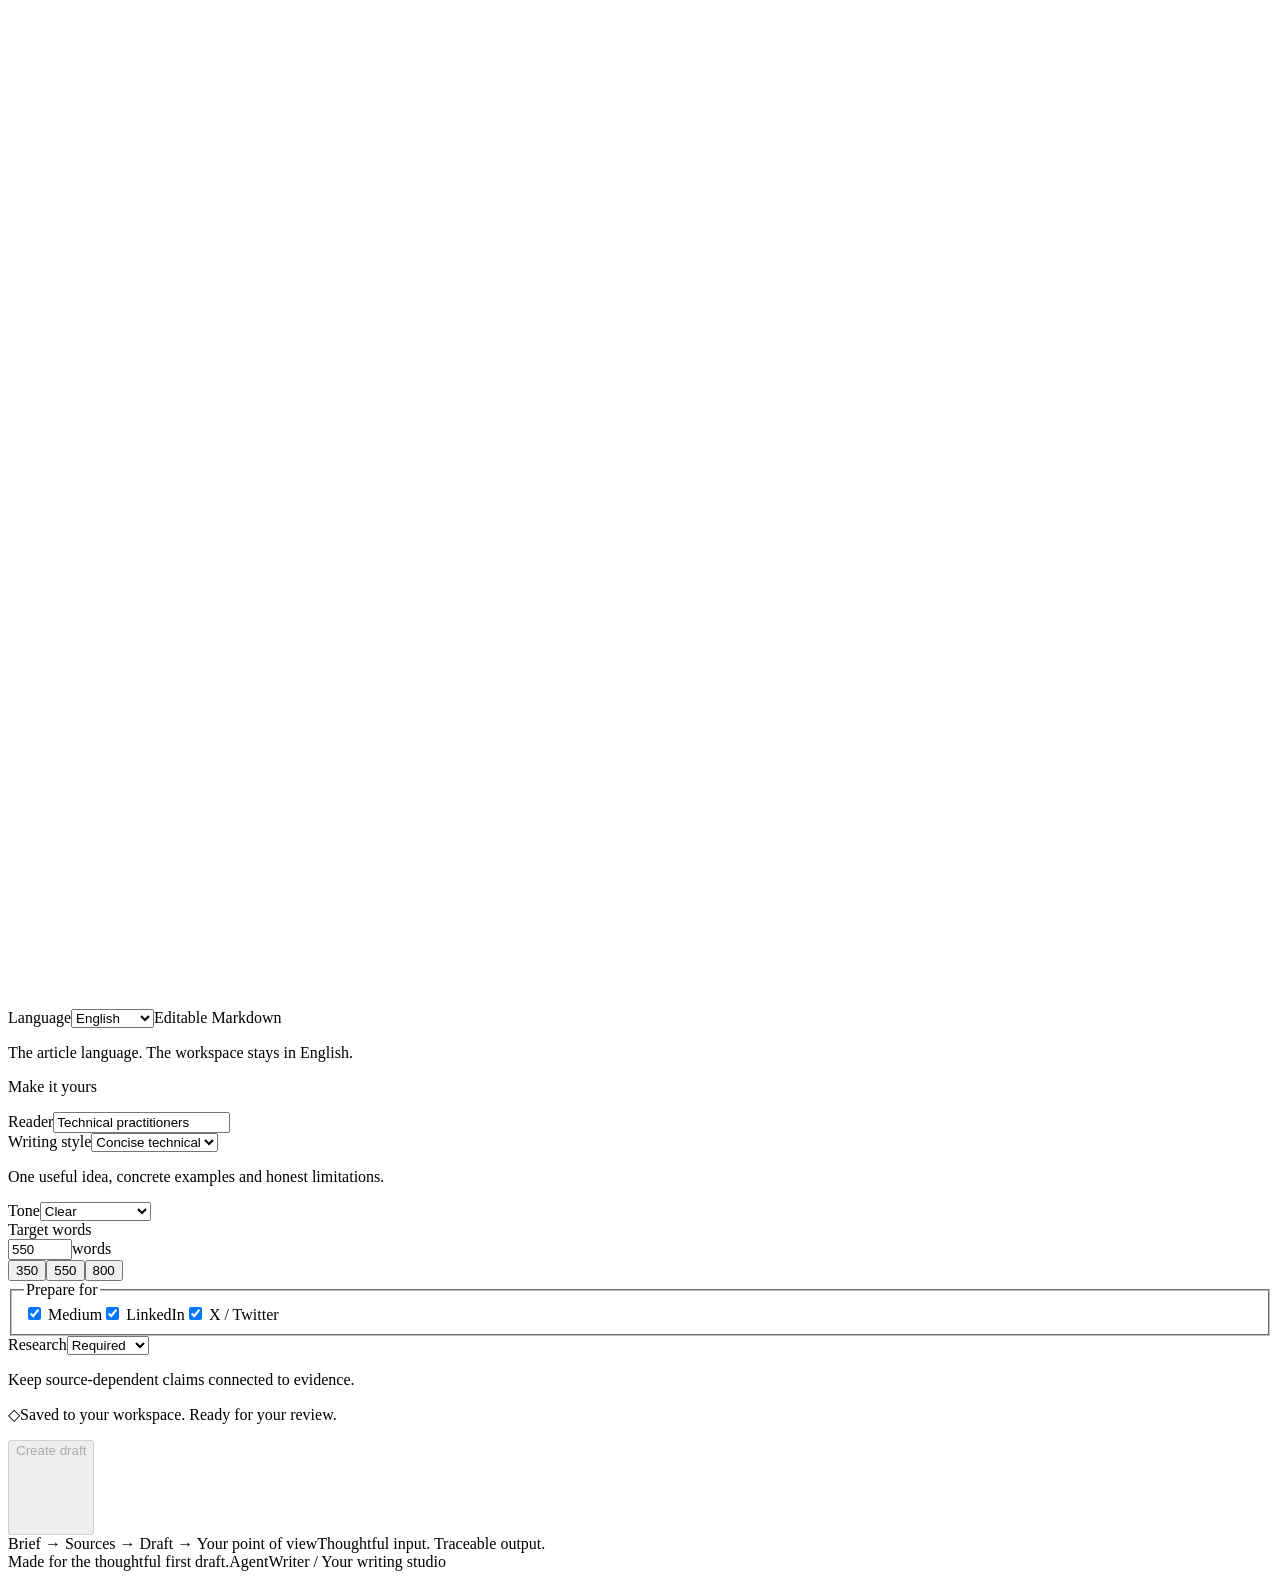
==== commit 1c20eadc: "Add concise technical briefs" ====
--- a/src/agentwriter/web/index.html
+++ b/src/agentwriter/web/index.html
@@ -54,16 +54,18 @@
             <div class="sheet-heading"><div><span class="section-number">01</span><h2 id="brief-title">Shape your brief</h2></div><span class="sheet-caption">The start of something good.</span></div>
             <div class="brief-grid">
               <div class="brief-content">
-                <div class="field topic-field"><label for="topic">What should this draft cover?</label><textarea id="topic" name="topic" required maxlength="500" rows="3" aria-describedby="topic-help" placeholder="A practical guide to building a writing habit…"></textarea><div class="field-meta"><p id="topic-help" class="help">The question, idea or story you want to explore.</p><span id="topic-count">0 / 500</span></div></div>
-                <div class="prompt-suggestions"><span>A starting point</span><button type="button" data-brief="A practical guide to building a writing habit">A practical guide <svg class="icon" viewBox="0 0 24 24" aria-hidden="true" focusable="false"><use href="/assets/icons.svg#arrow-up"></use></svg></button><button type="button" data-brief="How forests grow">Explain an idea <svg class="icon" viewBox="0 0 24 24" aria-hidden="true" focusable="false"><use href="/assets/icons.svg#arrow-up"></use></svg></button><button type="button" data-brief="Write a short story about a dragon">Tell a story <svg class="icon" viewBox="0 0 24 24" aria-hidden="true" focusable="false"><use href="/assets/icons.svg#arrow-up"></use></svg></button></div>
+                <div class="field topic-field"><label for="topic">What should this draft cover?</label><textarea id="topic" name="topic" required maxlength="500" rows="3" aria-describedby="topic-help" placeholder="What changed in retrieval-augmented generation, and when does it matter?"></textarea><div class="field-meta"><p id="topic-help" class="help">The question, idea or story you want to explore.</p><span id="topic-count">0 / 500</span></div></div>
+                <div class="prompt-suggestions"><span>A starting point</span><button type="button" data-brief="A practical guide to evaluating retrieval quality">A practical guide <svg class="icon" viewBox="0 0 24 24" aria-hidden="true" focusable="false"><use href="/assets/icons.svg#arrow-up"></use></svg></button><button type="button" data-brief="How gradient descent learns from errors">Explain an idea <svg class="icon" viewBox="0 0 24 24" aria-hidden="true" focusable="false"><use href="/assets/icons.svg#arrow-up"></use></svg></button><button type="button" data-brief="Write a short story about a dragon">Tell a story <svg class="icon" viewBox="0 0 24 24" aria-hidden="true" focusable="false"><use href="/assets/icons.svg#arrow-up"></use></svg></button></div>
+                <div class="field"><label for="angle">Your angle <span class="optional">Optional</span></label><textarea id="angle" name="angle" rows="2" maxlength="1000" placeholder="The tradeoff, question or practical implication you want to explore…"></textarea></div>
+                <details class="brief-extra"><summary>Your perspective and sources <span class="optional">Optional</span></summary><div class="field"><label for="author_notes">Your observations</label><textarea id="author_notes" name="author_notes" rows="3" maxlength="4000" placeholder="Your experience, tested results or point of view…"></textarea><p class="help">Included in the brief sent to your configured model. Add only observations you can stand behind.</p></div><div class="field"><label for="reference_urls">Primary source URLs</label><textarea id="reference_urls" name="reference_urls" rows="3" maxlength="8200" placeholder="https://… (one URL per line, up to four)"></textarea><p class="help">These sources are prioritized during research. A URL alone does not establish factual support.</p></div></details>
                 <details id="brief-extra" class="brief-extra"><summary>Additional direction <span class="optional">Optional</span></summary><div class="field instructions-field"><label for="instructions">Anything else?</label><textarea id="instructions" name="instructions" rows="3" maxlength="4000" aria-describedby="instructions-help" placeholder="An angle to take, a question to answer, something to leave out…"></textarea><p id="instructions-help" class="help">A few thoughtful details make a more useful draft.</p></div></details>
                 <div class="brief-output"><svg class="icon document-symbol" viewBox="0 0 24 24" aria-hidden="true" focusable="false"><use href="/assets/icons.svg#document"></use></svg><label for="language">Language</label><span class="select-wrap language-picker"><select id="language" name="language" aria-describedby="language-help"><option value="en" lang="en">English</option><option value="tr" lang="tr">Türkçe</option><option value="es" lang="es">Español</option><option value="pt" lang="pt">Português</option><option value="de" lang="de">Deutsch</option></select></span><span class="output-format">Editable Markdown</span></div><p id="language-help" class="visually-hidden">The article language. The workspace stays in English.</p>
               </div>
               <aside class="brief-settings" aria-label="Draft preferences"><p class="settings-title">Make it yours</p>
-                <div class="field"><label for="audience">Reader</label><input id="audience" name="audience" maxlength="240" value="General readers" required autocomplete="off"></div>
-                <div class="field"><label for="tone">Tone</label><span class="select-wrap"><select id="tone" name="tone"><option value="clear">Clear</option><option value="conversational">Conversational</option><option value="formal">Formal</option></select></span></div>
-                <div class="field"><label for="target_words">Target words</label><div class="word-input"><input id="target_words" name="target_words" type="number" min="500" max="3000" step="100" value="1200" required inputmode="numeric"><span>words</span></div><div class="word-presets" aria-label="Quick word targets"><button type="button" data-words="500" aria-pressed="false">500</button><button type="button" data-words="1200" aria-pressed="true">1,200</button><button type="button" data-words="2000" aria-pressed="false">2,000</button></div></div>
-                <div class="field"><label for="research_mode">Research</label><span class="select-wrap"><select id="research_mode" name="research_mode" aria-describedby="research-help"><option value="required">Required</option><option value="auto">Automatic</option><option value="off">Off</option></select></span><p id="research-help" class="help">Keep source-dependent claims connected to evidence.</p><p id="research-warning" class="field-warning" role="status" aria-live="polite" hidden></p></div>
+                <div class="field"><label for="audience">Reader</label><input id="audience" name="audience" maxlength="240" value="Technical practitioners" required autocomplete="off"></div>
+                <div class="field"><label for="editorial_profile">Writing style</label><span class="select-wrap"><select id="editorial_profile" name="editorial_profile"><option value="technical-v1" selected>Concise technical</option><option value="standard">General writing</option></select></span><p class="help">One useful idea, concrete examples and honest limitations.</p></div><div class="field"><label for="tone">Tone</label><span class="select-wrap"><select id="tone" name="tone"><option value="clear">Clear</option><option value="conversational">Conversational</option><option value="formal">Formal</option></select></span></div>
+                <div class="field"><label for="target_words">Target words</label><div class="word-input"><input id="target_words" name="target_words" type="number" min="200" max="3000" step="50" value="550" required inputmode="numeric"><span>words</span></div><div class="word-presets" aria-label="Quick word targets"><button type="button" data-words="350" aria-pressed="false">350</button><button type="button" data-words="550" aria-pressed="true">550</button><button type="button" data-words="800" aria-pressed="false">800</button></div></div>
+                <fieldset class="field"><legend>Prepare for</legend><label><input type="checkbox" id="destination-medium" checked> Medium</label><label><input type="checkbox" id="destination-linkedin" checked> LinkedIn</label><label><input type="checkbox" id="destination-x" checked> X / Twitter</label></fieldset><div class="field"><label for="research_mode">Research</label><span class="select-wrap"><select id="research_mode" name="research_mode" aria-describedby="research-help"><option value="required">Required</option><option value="auto">Automatic</option><option value="off">Off</option></select></span><p id="research-help" class="help">Keep source-dependent claims connected to evidence.</p><p id="research-warning" class="field-warning" role="status" aria-live="polite" hidden></p></div>
               </aside>
             </div>
             <div class="composer-footer"><p><span class="small-lock" aria-hidden="true">◇</span>Saved to your workspace. Ready for your review.</p><button id="submit" type="submit" class="primary-button" disabled><span id="submit-label">Create draft</span><svg class="icon" viewBox="0 0 24 24" aria-hidden="true" focusable="false"><use href="/assets/icons.svg#arrow-up"></use></svg></button></div>
@@ -95,9 +97,9 @@
               </div>
               <aside id="inspector" class="inspector" aria-label="Draft evidence and review"><div class="inspector-heading"><span>Behind the draft</span><span class="section-number">02</span></div>
                 <section id="limitations-panel" aria-labelledby="limitations-title" class="inspector-section" hidden><h2 id="limitations-title">Research limitations</h2><ul id="limitations" class="warnings"></ul></section>
-                <section id="review-panel" aria-labelledby="review-title" class="inspector-section" hidden><h2 id="review-title">Editorial review</h2><p id="review-status" class="status-line" tabindex="-1"></p><details class="review-details" open><summary>Editorial findings <span id="issue-count" class="count-badge">0</span></summary><ul id="issues" class="issues"></ul></details><details class="review-details"><summary>Claim support <span id="claim-count" class="count-badge">0</span></summary><p class="help">Support signals, not a truth verdict. Check the evidence.</p><ul id="claims" class="claims"></ul></details></section>
+                <section id="review-panel" aria-labelledby="review-title" class="inspector-section" hidden><h2 id="review-title">Editorial review</h2><p id="review-status" class="status-line" tabindex="-1"></p><div id="revision-review-tools" hidden><div class="review-actions"><button id="request-review" class="secondary" type="button">Review saved revision</button><button id="cancel-review" class="text-button" type="button" hidden>Cancel review</button></div><p id="review-job" class="help" role="status" aria-live="polite"></p><p class="help">Uses the configured model and consumes its quota. Your saved text stays unchanged. Fixture mode gives a synthetic assessment.</p></div><details class="review-details" open><summary>Editorial findings <span id="issue-count" class="count-badge">0</span></summary><ul id="issues" class="issues"></ul></details><details class="review-details"><summary>Claim support <span id="claim-count" class="count-badge">0</span></summary><p class="help">Support signals, not a truth verdict. Check the evidence.</p><ul id="claims" class="claims"></ul></details></section>
                 <details id="evidence" class="inspector-section evidence-section" open><summary>Sources and evidence <span id="source-count" class="count-badge">0</span></summary><ul id="sources"></ul></details>
-                <section class="inspector-section version-section" aria-label="Revision history"><label for="revision">Saved revision</label><span class="select-wrap"><select id="revision"></select></span><div class="hash-row"><p id="hash" class="hash"></p><button id="copy-hash" class="icon-button" type="button" aria-label="Copy revision hash"><svg class="icon" viewBox="0 0 24 24" aria-hidden="true" focusable="false"><use href="/assets/icons.svg#copy"></use></svg></button></div><p class="help">Downloads match this exact revision. Your edits remain unassessed.</p></section>
+                <section class="inspector-section version-section" aria-label="Revision history"><label for="revision">Saved revision</label><span class="select-wrap"><select id="revision"></select></span><div class="hash-row"><p id="hash" class="hash"></p><button id="copy-hash" class="icon-button" type="button" aria-label="Copy revision hash"><svg class="icon" viewBox="0 0 24 24" aria-hidden="true" focusable="false"><use href="/assets/icons.svg#copy"></use></svg></button></div><p class="help">Downloads match this exact revision. Each assessment belongs to one saved version.</p></section>
               </aside>
             </div>
           </div>
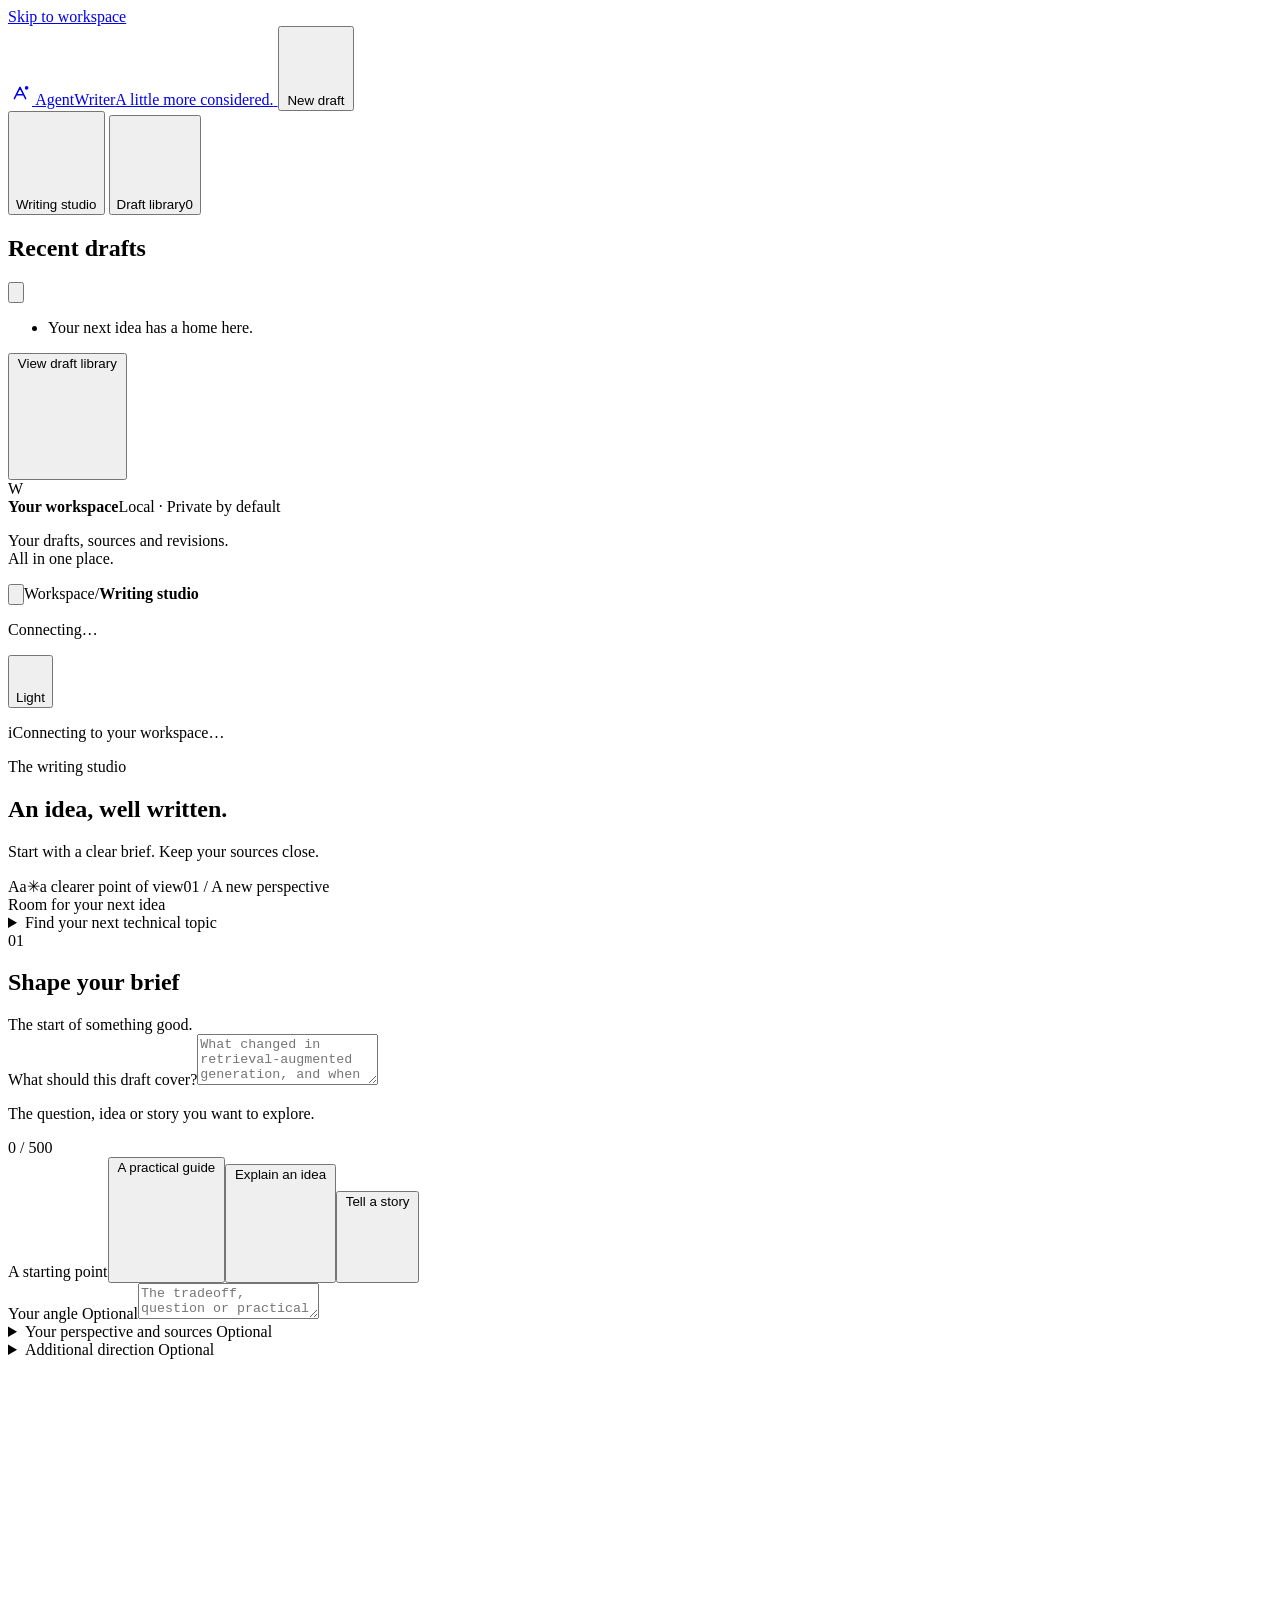
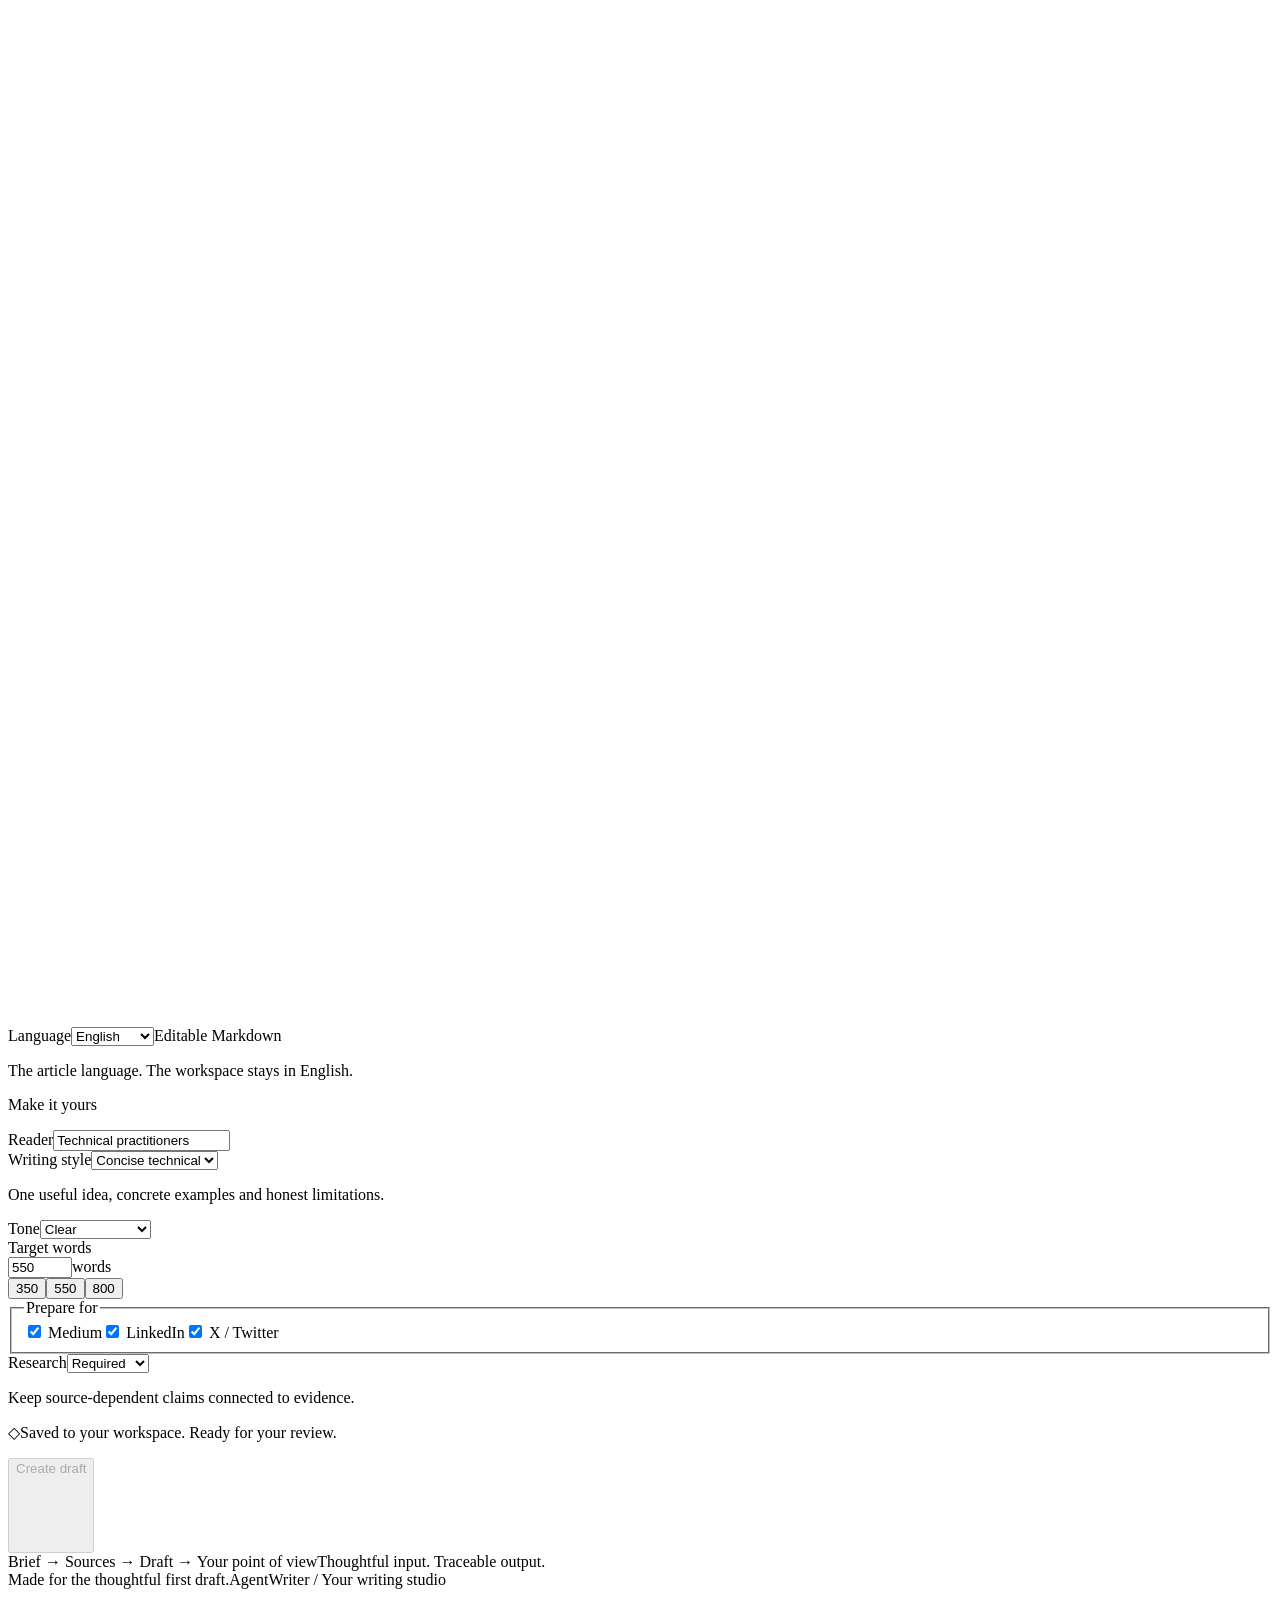
==== commit 392ead41: "Add on-demand technical topic discovery" ====
--- a/src/agentwriter/web/index.html
+++ b/src/agentwriter/web/index.html
@@ -50,6 +50,7 @@
             <div><p class="eyebrow"><span class="eyebrow-line" aria-hidden="true"></span>The writing studio</p><h1 id="page-title">An idea, <span>well written.</span></h1><p class="intro-copy">Start with a clear brief. Keep your sources close.</p></div>
             <div class="paper-scene" aria-hidden="true"><div class="paper paper-back"></div><div class="paper paper-front"><span class="paper-wordmark">Aa<span>✳</span></span><span class="paper-rule long"></span><span class="paper-rule"></span><span class="paper-rule medium"></span><span class="paper-note">a clearer point of view</span><span class="paper-rule long"></span><span class="paper-rule medium"></span><span class="paper-page">01 / A new perspective</span></div><span class="scene-label"><span></span>Room for your next idea</span></div>
           </div>
+          <details class="topic-discovery brief-sheet"><summary>Find your next technical topic</summary><p class="help">On-demand ideas from research and engineering feeds. Inspect original sources before drafting.</p><div class="actions"><label for="topic-window">Recent window</label><select id="topic-window"><option value="7">7 days</option><option value="14" selected>14 days</option><option value="30">30 days</option><option value="90">90 days</option></select><button id="refresh-topics" type="button" class="secondary">Refresh ideas</button></div><p id="topic-status" class="help" role="status" aria-live="polite">No automatic background refresh.</p><ul id="topic-ideas" class="topic-ideas"></ul></details>
           <form id="brief-form" class="brief-sheet" novalidate>
             <div class="sheet-heading"><div><span class="section-number">01</span><h2 id="brief-title">Shape your brief</h2></div><span class="sheet-caption">The start of something good.</span></div>
             <div class="brief-grid">
